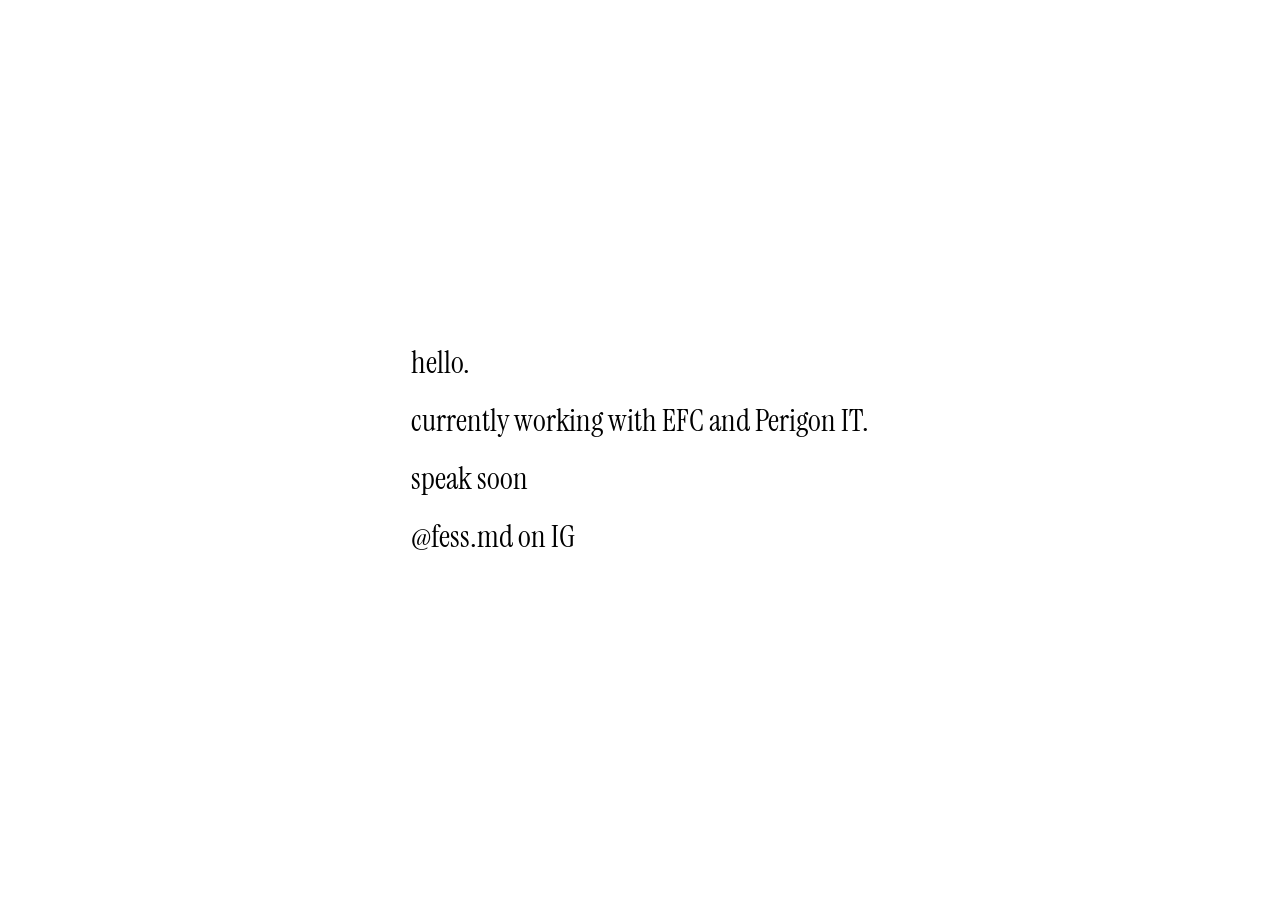
==== public/index.html @ 83ce0666 "Move site into public/ and add wrangler.jsonc for static assets Co-Authored-By: Claude Sonnet 5.5 <n" ====
<!DOCTYPE html>
<html lang="en">
<head>
  <meta charset="utf-8">
  <meta name="viewport" content="width=device-width, initial-scale=1">
  <title>Jacob Fessler</title>
  <meta name="description" content="Jacob Fessler. Currently working with EFC and Perigon IT.">
  <link rel="icon" href="favicon.svg" type="image/svg+xml">
  <link rel="preconnect" href="https://fonts.googleapis.com">
  <link rel="preconnect" href="https://fonts.gstatic.com" crossorigin>
  <link rel="stylesheet" href="https://fonts.googleapis.com/css2?family=Instrument+Serif&display=swap">
  <link rel="stylesheet" href="style.css">
</head>
<body>
  <main>
    <p>hello.</p>
    <p>currently working with EFC and Perigon IT.</p>
    <p><a href="mailto:hello@jacobfessler.com?subject=Hello">speak soon</a></p>
    <p><a href="https://www.instagram.com/fess.md/" target="_blank" rel="noopener noreferrer">@fess.md on IG</a></p>
  </main>
</body>
</html>
---- public/style.css ----
:root {
  /* Swap the typeface here once the final font is chosen. */
  --font: "Instrument Serif", "Times New Roman", serif;
  --size: clamp(1.375rem, 2.45vw, 2.5rem);
  --gap: 0.75em;
}

*, *::before, *::after { box-sizing: border-box; }

body {
  margin: 0;
  min-height: 100vh;
  min-height: 100dvh;
  display: grid;
  place-items: center;
  padding: 2rem 1.5rem;
  background: #fff;
  color: #000;
  font-family: var(--font);
  font-size: var(--size);
  line-height: 1.1;
  -webkit-font-smoothing: antialiased;
}

main { max-width: 100%; text-align: left; }

p {
  margin: 0 0 var(--gap);
  overflow-wrap: break-word;
}
p:last-child { margin-bottom: 0; }

a {
  color: inherit;
  text-decoration: none;
  text-underline-offset: 0.15em;
  text-decoration-thickness: 1px;
}
a:hover,
a:focus-visible { text-decoration: underline; }
a:focus-visible {
  outline: 2px solid #000;
  outline-offset: 4px;
  border-radius: 2px;
}
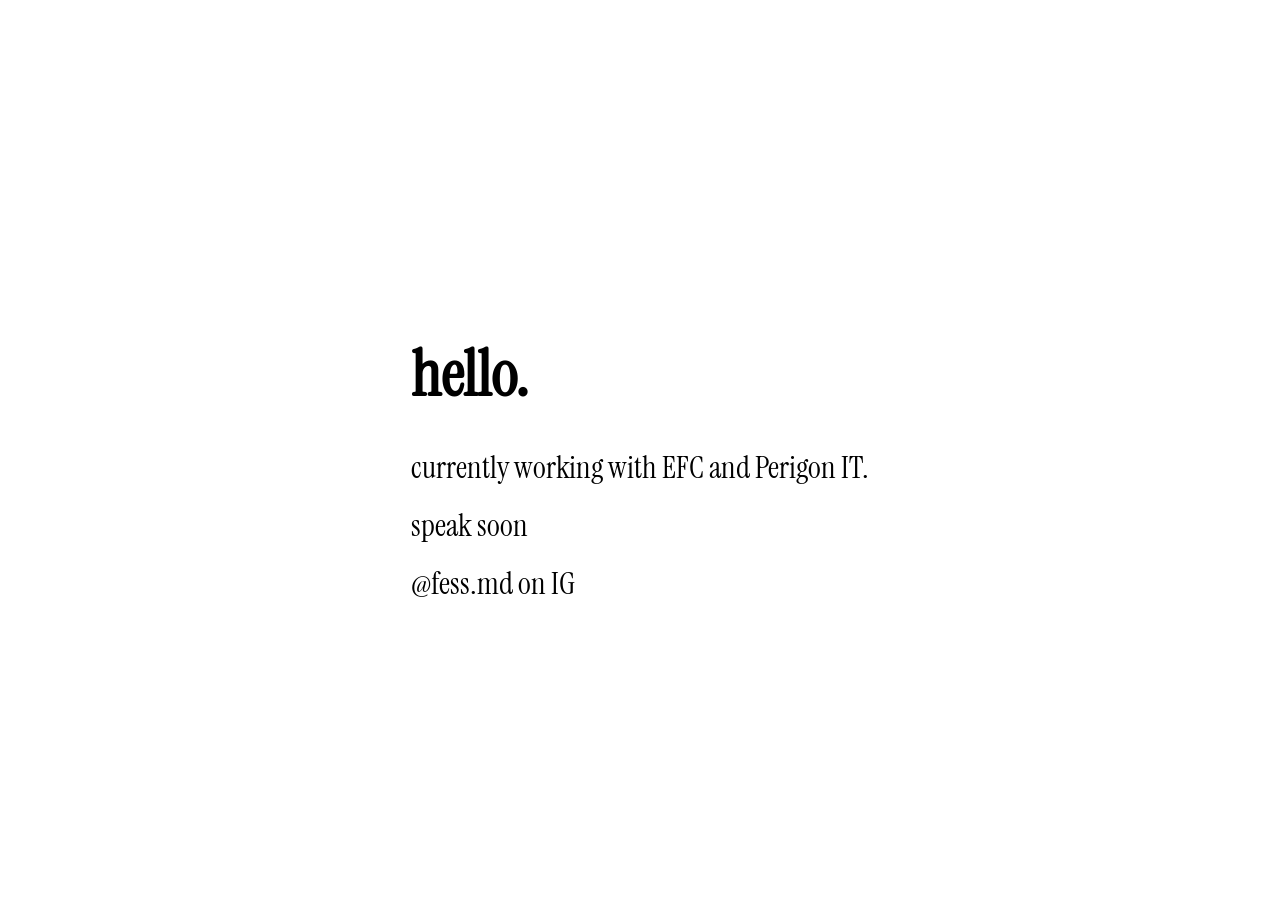
==== commit cb4b20f3: "Add aria-labels, Person JSON-LD, h1, llms.txt Co-Authored-By: Claude Sonnet 5.5 <noreply@anthropic.c" ====
--- a/public/index.html
+++ b/public/index.html
@@ -4,19 +4,50 @@
   <meta charset="utf-8">
   <meta name="viewport" content="width=device-width, initial-scale=1">
   <title>Jacob Fessler</title>
-  <meta name="description" content="Jacob Fessler. Currently working with EFC and Perigon IT.">
-  <link rel="icon" href="favicon.svg" type="image/svg+xml">
+  <meta name="description" content="jacob fessler. currently working with EFC and Perigon IT.">
+  <meta name="theme-color" content="#ffffff">
+  <link rel="canonical" href="https://jacobfessler.com/">
+
+  <link rel="icon" href="/favicon.ico" sizes="48x48">
+  <link rel="icon" href="/favicon.svg" type="image/svg+xml">
+  <link rel="apple-touch-icon" href="/apple-touch-icon.png" sizes="180x180">
+
+  <meta property="og:type" content="website">
+  <meta property="og:site_name" content="Jacob Fessler">
+  <meta property="og:title" content="Jacob Fessler">
+  <meta property="og:description" content="jacob fessler. currently working with EFC and Perigon IT.">
+  <meta property="og:url" content="https://jacobfessler.com/">
+  <meta property="og:image" content="https://jacobfessler.com/og-image.png">
+  <meta property="og:image:width" content="1200">
+  <meta property="og:image:height" content="630">
+  <meta property="og:image:alt" content="jacob fessler. currently working with EFC and Perigon IT.">
+  <meta name="twitter:card" content="summary_large_image">
+  <meta name="twitter:title" content="Jacob Fessler">
+  <meta name="twitter:description" content="jacob fessler. currently working with EFC and Perigon IT.">
+  <meta name="twitter:image" content="https://jacobfessler.com/og-image.png">
+
+  <script type="application/ld+json">
+  {
+    "@context": "https://schema.org",
+    "@type": "Person",
+    "name": "Jacob Fessler",
+    "url": "https://jacobfessler.com",
+    "email": "hello@jacobfessler.com",
+    "description": "Currently working with EFC and Perigon IT.",
+    "sameAs": ["https://www.instagram.com/fess.md/"]
+  }
+  </script>
   <link rel="preconnect" href="https://fonts.googleapis.com">
   <link rel="preconnect" href="https://fonts.gstatic.com" crossorigin>
   <link rel="stylesheet" href="https://fonts.googleapis.com/css2?family=Instrument+Serif&display=swap">
-  <link rel="stylesheet" href="style.css">
+  <link rel="stylesheet" href="/style.css">
 </head>
 <body>
   <main>
-    <p>hello.</p>
+    <h1>hello.</h1>
     <p>currently working with EFC and Perigon IT.</p>
-    <p><a href="mailto:hello@jacobfessler.com?subject=Hello">speak soon</a></p>
-    <p><a href="https://www.instagram.com/fess.md/" target="_blank" rel="noopener noreferrer">@fess.md on IG</a></p>
+    <p><a href="mailto:hello@jacobfessler.com?subject=Hello" aria-label="Email Jacob Fessler">speak soon</a></p>
+    <p><a href="https://www.instagram.com/fess.md/" target="_blank" rel="noopener noreferrer" aria-label="Jacob Fessler on Instagram">@fess.md on IG</a></p>
   </main>
 </body>
 </html>
--- a/style.css
+++ b/style.css
@@ -0,0 +1,45 @@
+:root {
+  /* Swap the typeface here once the final font is chosen. */
+  --font: "Instrument Serif", "Times New Roman", serif;
+  --size: clamp(1.375rem, 2.45vw, 2.5rem);
+  --gap: 0.75em;
+}
+
+*, *::before, *::after { box-sizing: border-box; }
+
+body {
+  margin: 0;
+  min-height: 100vh;
+  min-height: 100dvh;
+  display: grid;
+  place-items: center;
+  padding: 2rem 1.5rem;
+  background: #fff;
+  color: #000;
+  font-family: var(--font);
+  font-size: var(--size);
+  line-height: 1.1;
+  -webkit-font-smoothing: antialiased;
+}
+
+main { max-width: 100%; text-align: left; }
+
+p {
+  margin: 0 0 var(--gap);
+  overflow-wrap: break-word;
+}
+p:last-child { margin-bottom: 0; }
+
+a {
+  color: inherit;
+  text-decoration: none;
+  text-underline-offset: 0.15em;
+  text-decoration-thickness: 1px;
+}
+a:hover,
+a:focus-visible { text-decoration: underline; }
+a:focus-visible {
+  outline: 2px solid #000;
+  outline-offset: 4px;
+  border-radius: 2px;
+}
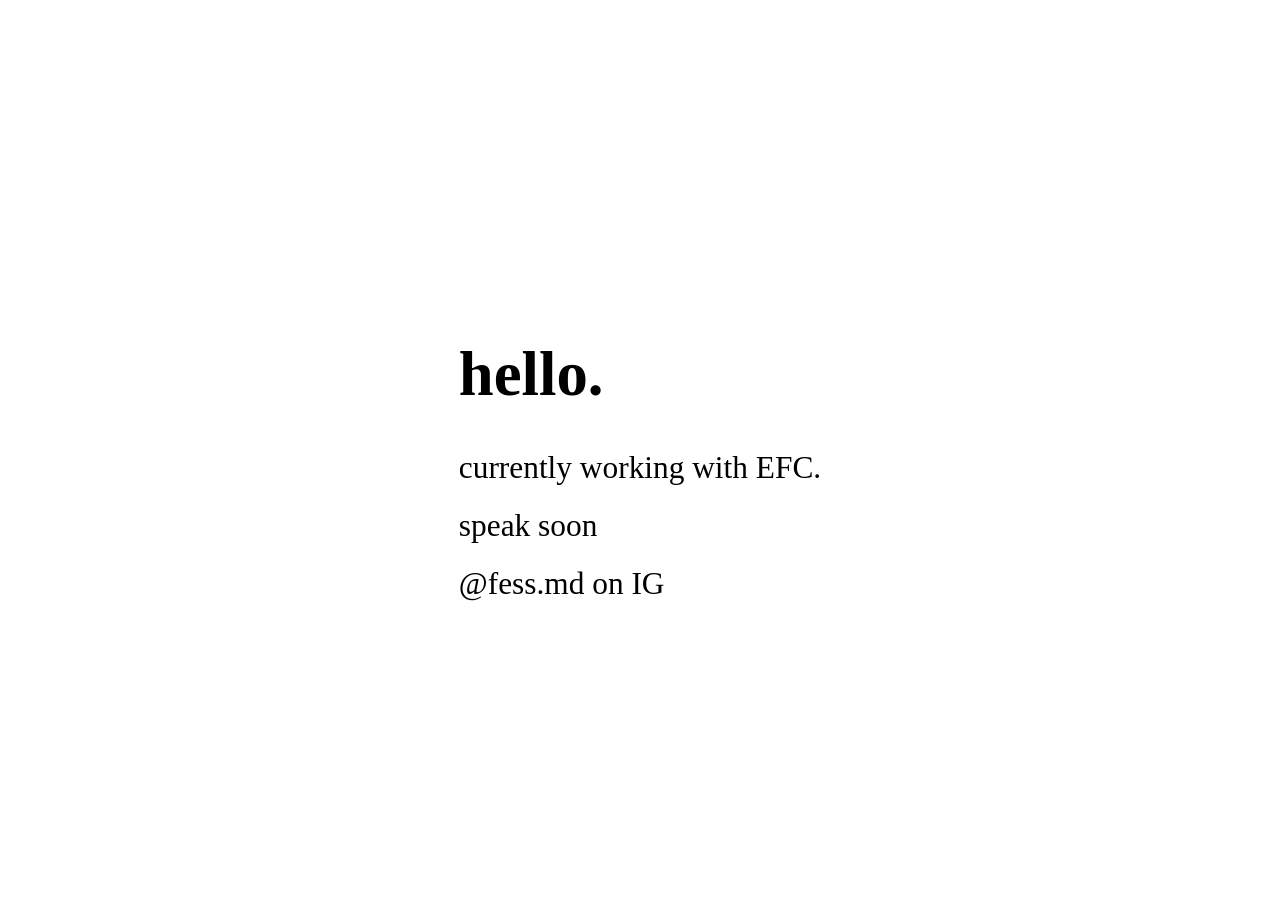
==== commit 041dfd1b: "Switch to Aileron, update copy to EFC only, color EFC blue, regenerate icons and OG image Co-Authore" ====
--- a/public/index.html
+++ b/public/index.html
@@ -4,7 +4,7 @@
   <meta charset="utf-8">
   <meta name="viewport" content="width=device-width, initial-scale=1">
   <title>Jacob Fessler</title>
-  <meta name="description" content="jacob fessler. currently working with EFC and Perigon IT.">
+  <meta name="description" content="jacob fessler. currently working with EFC.">
   <meta name="theme-color" content="#ffffff">
   <link rel="canonical" href="https://jacobfessler.com/">
 
@@ -15,15 +15,15 @@
   <meta property="og:type" content="website">
   <meta property="og:site_name" content="Jacob Fessler">
   <meta property="og:title" content="Jacob Fessler">
-  <meta property="og:description" content="jacob fessler. currently working with EFC and Perigon IT.">
+  <meta property="og:description" content="jacob fessler. currently working with EFC.">
   <meta property="og:url" content="https://jacobfessler.com/">
   <meta property="og:image" content="https://jacobfessler.com/og-image.png">
   <meta property="og:image:width" content="1200">
   <meta property="og:image:height" content="630">
-  <meta property="og:image:alt" content="jacob fessler. currently working with EFC and Perigon IT.">
+  <meta property="og:image:alt" content="jacob fessler. currently working with EFC.">
   <meta name="twitter:card" content="summary_large_image">
   <meta name="twitter:title" content="Jacob Fessler">
-  <meta name="twitter:description" content="jacob fessler. currently working with EFC and Perigon IT.">
+  <meta name="twitter:description" content="jacob fessler. currently working with EFC.">
   <meta name="twitter:image" content="https://jacobfessler.com/og-image.png">
 
   <script type="application/ld+json">
@@ -33,19 +33,18 @@
     "name": "Jacob Fessler",
     "url": "https://jacobfessler.com",
     "email": "hello@jacobfessler.com",
-    "description": "Currently working with EFC and Perigon IT.",
+    "jobTitle": "Brand identity and web designer",
+    "description": "Brand identity and web design. Currently working with EFC.",
     "sameAs": ["https://www.instagram.com/fess.md/"]
   }
   </script>
-  <link rel="preconnect" href="https://fonts.googleapis.com">
-  <link rel="preconnect" href="https://fonts.gstatic.com" crossorigin>
-  <link rel="stylesheet" href="https://fonts.googleapis.com/css2?family=Instrument+Serif&display=swap">
+  <link rel="preload" href="/fonts/Aileron-Regular.otf" as="font" type="font/otf" crossorigin>
   <link rel="stylesheet" href="/style.css">
 </head>
 <body>
   <main>
     <h1>hello.</h1>
-    <p>currently working with EFC and Perigon IT.</p>
+    <p>currently working with <span class="efc">EFC</span>.</p>
     <p><a href="mailto:hello@jacobfessler.com?subject=Hello" aria-label="Email Jacob Fessler">speak soon</a></p>
     <p><a href="https://www.instagram.com/fess.md/" target="_blank" rel="noopener noreferrer" aria-label="Jacob Fessler on Instagram">@fess.md on IG</a></p>
   </main>
